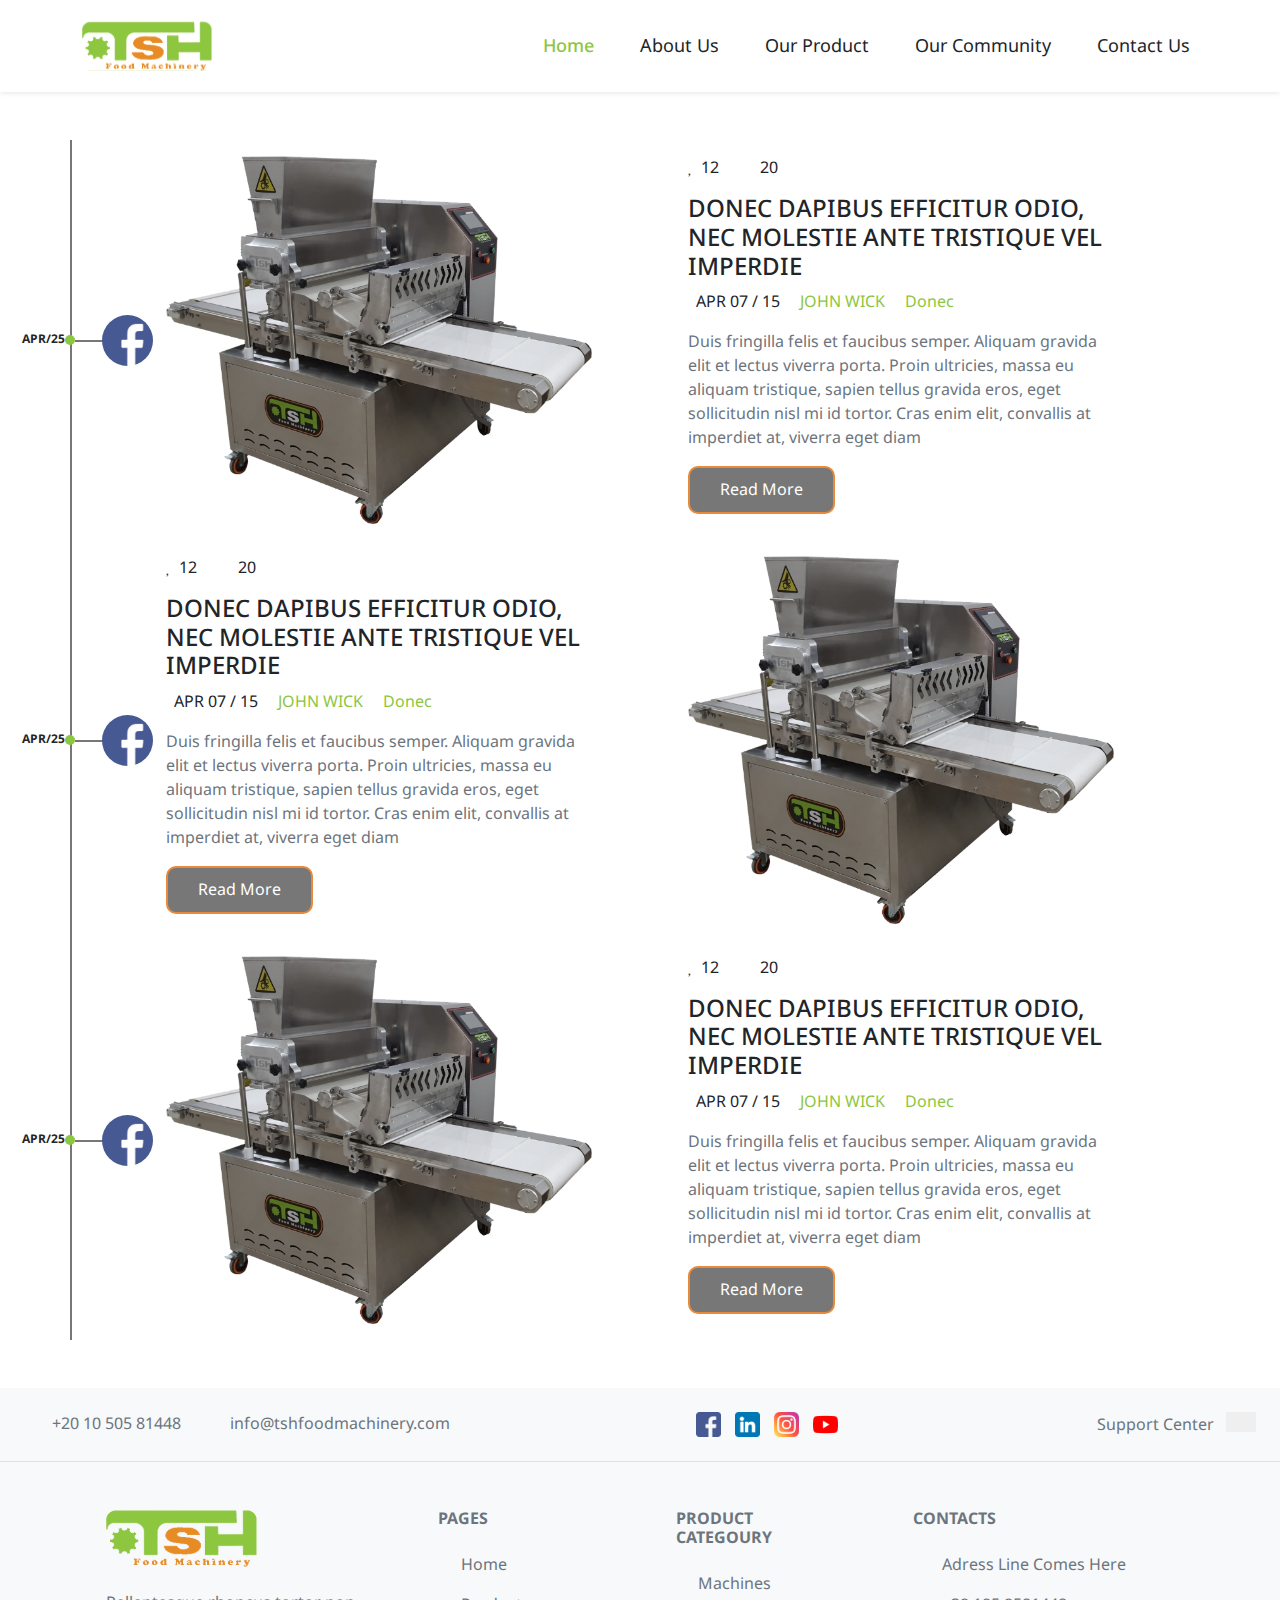
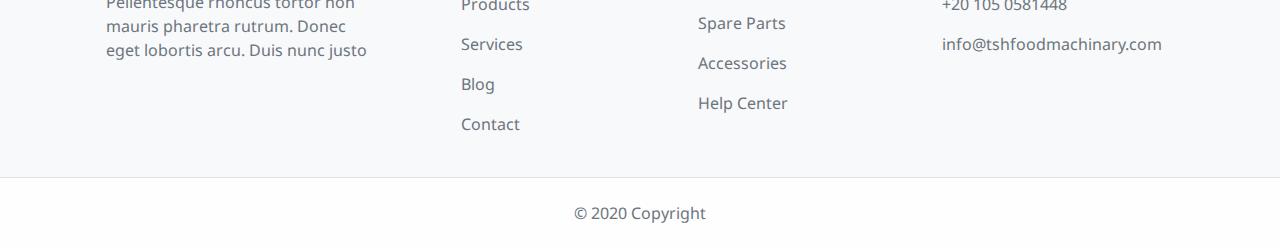
==== blog.html @ c8c3266e "blog" ====
<!DOCTYPE html>
<html lang="en">

<head>
    <meta charset="UTF-8">
    <meta http-equiv="X-UA-Compatible" content="IE=edge">
    <meta name="viewport" content="width=device-width, initial-scale=1.0">
    <meta name="description" content="This is a website for siling machiens">
    <!-- link swipper css -->
    <link rel="stylesheet" href="https://unpkg.com/swiper@8/swiper-bundle.min.css" />
    <!-- link bootstrab css -->
    <link rel="stylesheet" href="css/bootstrap.css">
    <!-- link fontawesome css -->
    <link rel="stylesheet" href="css/all.css">
    <!-- link dropify css  -->
    <link rel="stylesheet" href="css/dropify.min.css">
    <!-- link animation css  -->
    <link rel="stylesheet" href="css/animate.min.css">
    <!-- google font link  -->
    <link rel="preconnect" href="https://fonts.googleapis.com">
    <link rel="preconnect" href="https://fonts.gstatic.com" crossorigin>
    <link
        href="https://fonts.googleapis.com/css2?family=Noto+Sans+Arabic:wght@100;200;300;400;500;600;700;800;900&display=swap"
        rel="stylesheet">
    <!-- owl style  -->
    <link rel="stylesheet" href="https://cdnjs.cloudflare.com/ajax/libs/OwlCarousel2/2.3.4/assets/owl.carousel.min.css"
        integrity="sha512-tS3S5qG0BlhnQROyJXvNjeEM4UpMXHrQfTGmbQ1gKmelCxlSEBUaxhRBj/EFTzpbP4RVSrpEikbmdJobCvhE3g=="
        crossorigin="anonymous" referrerpolicy="no-referrer" />
    <link rel="stylesheet"
        href="https://cdnjs.cloudflare.com/ajax/libs/OwlCarousel2/2.3.4/assets/owl.theme.default.min.css"
        integrity="sha512-sMXtMNL1zRzolHYKEujM2AqCLUR9F2C4/05cdbxjjLSRvMQIciEPCQZo++nk7go3BtSuK9kfa/s+a4f4i5pLkw=="
        crossorigin="anonymous" referrerpolicy="no-referrer" />
    <!-- link custom style  -->
    <link rel="stylesheet" href="css/style.css">
    <title>TSH-Blog</title>
</head>

<body>
    <!-- the header area  -->
    <header id="Header" class="the-navbar"></header>


    <!-- BLOG area  -->
    <div class="blog my-5">
        <div class="container">

            <div class="row px-5">
                <span class="the-data">APR/25</span>
                <div class="profile-pic"><img src="imgs/facebook.png" alt=""></div>
                <div class="img-container px-5 py-3 col-lg-6 col-sm-12"><img src="imgs/Image 12.jpg" alt=""
                        width="100%">
                </div>
                <div class="text-container px-5 py-3 col-lg-6 col-sm-12">
                    <p class="fav">
                        <i class="fa-regular fa-heart me-1"></i>
                        <span class="me-3">12</span>
                        <i class="fa-regular fa-comment  me-1"></i>
                        <span class="me-3">20</span>
                    </p>
                    <h4 class="main-head">DONEC DAPIBUS EFFICITUR ODIO, NEC MOLESTIE ANTE TRISTIQUE VEL IMPERDIE</h4>
                    <p class="main-details">
                        <span class="main-data mx-2">APR 07 / 15</span>
                        <span class="aouther mx-2 green-txt">JOHN WICK</span>
                        <span class="type mx-2 green-txt">Donec</span>
                    </p>
                    <p class="sec-text text-secondary">Duis fringilla felis et faucibus semper. Aliquam gravida elit et
                        lectus viverra
                        porta. Proin ultricies, massa eu aliquam tristique, sapien tellus gravida eros, eget
                        sollicitudin nisl mi id tortor. Cras enim elit, convallis at imperdiet at, viverra eget diam</p>
                    <button class="read-more-btn">Read More</button>
                </div>
            </div>
            <div class="row px-5">
                <span class="the-data">APR/25</span>
                <div class="profile-pic"><img src="imgs/facebook.png" alt=""></div>
                <div class="text-container px-5 py-3 col-lg-6 col-sm-12">
                    <p class="fav">
                        <i class="fa-regular fa-heart me-1"></i>
                        <span class="me-3">12</span>
                        <i class="fa-regular fa-comment  me-1"></i>
                        <span class="me-3">20</span>
                    </p>
                    <h4 class="main-head">DONEC DAPIBUS EFFICITUR ODIO, NEC MOLESTIE ANTE TRISTIQUE VEL IMPERDIE</h4>
                    <p class="main-details">
                        <span class="main-data mx-2">APR 07 / 15</span>
                        <span class="aouther mx-2 green-txt">JOHN WICK</span>
                        <span class="type mx-2 green-txt">Donec</span>
                    </p>
                    <p class="sec-text text-secondary">Duis fringilla felis et faucibus semper. Aliquam gravida elit et
                        lectus viverra
                        porta. Proin ultricies, massa eu aliquam tristique, sapien tellus gravida eros, eget
                        sollicitudin nisl mi id tortor. Cras enim elit, convallis at imperdiet at, viverra eget diam</p>
                    <button class="read-more-btn">Read More</button>
                </div>
                <div class="img-container px-5 py-3 col-lg-6 col-sm-12"><img src="imgs/Image 12.jpg" alt=""
                        width="100%">
                </div>
            </div>
            <div class="row px-5">
                <span class="the-data">APR/25</span>
                <div class="profile-pic"><img src="imgs/facebook.png" alt=""></div>
                <div class="img-container px-5 py-3 col-lg-6 col-sm-12"><img src="imgs/Image 12.jpg" alt=""
                        width="100%">
                </div>
                <div class="text-container px-5 py-3 col-lg-6 col-sm-12">
                    <p class="fav">
                        <i class="fa-regular fa-heart me-1"></i>
                        <span class="me-3">12</span>
                        <i class="fa-regular fa-comment  me-1"></i>
                        <span class="me-3">20</span>
                    </p>
                    <h4 class="main-head">DONEC DAPIBUS EFFICITUR ODIO, NEC MOLESTIE ANTE TRISTIQUE VEL IMPERDIE</h4>
                    <p class="main-details">
                        <span class="main-data mx-2">APR 07 / 15</span>
                        <span class="aouther mx-2 green-txt">JOHN WICK</span>
                        <span class="type mx-2 green-txt">Donec</span>
                    </p>
                    <p class="sec-text text-secondary">Duis fringilla felis et faucibus semper. Aliquam gravida elit et
                        lectus viverra
                        porta. Proin ultricies, massa eu aliquam tristique, sapien tellus gravida eros, eget
                        sollicitudin nisl mi id tortor. Cras enim elit, convallis at imperdiet at, viverra eget diam</p>
                    <button class="read-more-btn">Read More</button>
                </div>
            </div>

        </div>
    </div>



    <!-- the footer area -->
    <footer id="Footer" class="the-footer"></footer>


    <!-- header and footer script include  -->

    <!-- bootstrap script include  -->
    <script src="js/bootstrap.min.js"></script>
    <!-- dropify script include  -->
    <script src="js/dropify.min.js"></script>
    <!-- jqeury script include  -->
    <script src="js/jquery-3.5.1.min.js"></script>
    <!-- swiper script cdn  -->
    <script src="https://unpkg.com/swiper@8/swiper-bundle.min.js"></script>
    <!-- fancybox script include  -->
    <script src="js/jquery.fancybox.min.js"></script>
    <!-- wow script include -->
    <script src="js/wow.min.js"></script>
    <!-- main js script include  -->
    <script src="js/main.js"></script>
    <!-- owl script  -->
    <script src="https://cdnjs.cloudflare.com/ajax/libs/OwlCarousel2/2.3.4/owl.carousel.min.js"
        integrity="sha512-bPs7Ae6pVvhOSiIcyUClR7/q2OAsRiovw4vAkX+zJbw3ShAeeqezq50RIIcIURq7Oa20rW2n2q+fyXBNcU9lrw=="
        crossorigin="anonymous" referrerpolicy="no-referrer"></script>
    <script>
        $('#Header').load("Header.html");
        $('#Footer').load("Footer.html");
    </script>

</body>

</html>
---- css/dropify.min.css ----
@charset "UTF-8";/*!
 * =============================================================
 * dropify v0.2.1 - Override your input files with style.
 * https://github.com/JeremyFagis/dropify
 *
 * (c) 2016 - Jeremy FAGIS <jeremy@fagis.fr> (http://fagis.fr)
 * =============================================================
 */@font-face{font-family:dropify;src:url(../fonts/dropify.eot);src:url(../fonts/dropify.eot#iefix) format("embedded-opentype"),url(../fonts/dropify.woff) format("woff"),url(../fonts/dropify.ttf) format("truetype"),url(../fonts/dropify.svg#dropify) format("svg");font-weight:400;font-style:normal}.dropify-font:before,.dropify-wrapper .dropify-message span.file-icon:before,.dropify-wrapper .dropify-preview .dropify-infos .dropify-infos-inner p.dropify-filename span.file-icon:before,[class*=" dropify-font-"]:before,[class^=dropify-font-]:before{font-family:dropify;font-style:normal;font-weight:400;speak:none;display:inline-block;text-decoration:inherit;width:1em;margin-left:.2em;margin-right:.2em;text-align:center;font-variant:normal;text-transform:none;line-height:1em}.dropify-wrapper,.dropify-wrapper .dropify-clear{font-family:Roboto,"Helvetica Neue",Helvetica,Arial}.dropify-wrapper.has-error .dropify-message .dropify-error,.dropify-wrapper.has-preview .dropify-clear{display:block}.dropify-font-upload:before,.dropify-wrapper .dropify-message span.file-icon:before{content:'\e800'}.dropify-font-file:before{content:'\e801'}.dropify-wrapper{display:block;position:relative;cursor:pointer;overflow:hidden;width:100%;max-width:100%;height:200px;padding:5px 10px;font-size:14px;line-height:22px;color:#777;background-color:#FFF;background-image:none;text-align:center;border:2px solid #E5E5E5;-webkit-transition:border-color .15s linear;transition:border-color .15s linear}.dropify-wrapper:hover{background-size:30px 30px;background-image:-webkit-linear-gradient(135deg,#F6F6F6 25%,transparent 25%,transparent 50%,#F6F6F6 50%,#F6F6F6 75%,transparent 75%,transparent);background-image:linear-gradient(-45deg,#F6F6F6 25%,transparent 25%,transparent 50%,#F6F6F6 50%,#F6F6F6 75%,transparent 75%,transparent);-webkit-animation:stripes 2s linear infinite;animation:stripes 2s linear infinite}.dropify-wrapper.has-error{border-color:#F34141}.dropify-wrapper.has-error:hover .dropify-errors-container{visibility:visible;opacity:1;-webkit-transition-delay:0s;transition-delay:0s}.dropify-wrapper.disabled input{cursor:not-allowed}.dropify-wrapper.disabled:hover{background-image:none;-webkit-animation:none;animation:none}.dropify-wrapper.disabled .dropify-message{opacity:.5;text-decoration:line-through}.dropify-wrapper.disabled .dropify-infos-message{display:none}.dropify-wrapper input{position:absolute;top:0;right:0;bottom:0;left:0;height:100%;width:100%;opacity:0;cursor:pointer;z-index:5}.dropify-wrapper .dropify-message{position:relative;top:50%;-webkit-transform:translateY(-50%);transform:translateY(-50%)}.dropify-wrapper .dropify-message span.file-icon{font-size:50px;color:#CCC}.dropify-wrapper .dropify-message p{margin:5px 0 0}.dropify-wrapper .dropify-message p.dropify-error{color:#F34141;font-weight:700;display:none}.dropify-wrapper .dropify-clear{display:none;position:absolute;opacity:0;z-index:7;top:10px;right:10px;background:0 0;border:2px solid #FFF;text-transform:uppercase;font-size:11px;padding:4px 8px;font-weight:700;color:#FFF;-webkit-transition:all .15s linear;transition:all .15s linear}.dropify-wrapper .dropify-clear:hover{background:rgba(255,255,255,.2)}.dropify-wrapper .dropify-preview{display:none;position:absolute;z-index:1;background-color:#FFF;padding:5px;width:100%;height:100%;top:0;right:0;bottom:0;left:0;overflow:hidden;text-align:center}.dropify-wrapper .dropify-preview .dropify-render img{top:50%;-webkit-transform:translate(0,-50%);transform:translate(0,-50%);position:relative;max-width:100%;max-height:100%;background-color:#FFF;-webkit-transition:border-color .15s linear;transition:border-color .15s linear}.dropify-wrapper .dropify-preview .dropify-render i{font-size:70px;top:50%;left:50%;-webkit-transform:translate(-50%,-50%);transform:translate(-50%,-50%);position:absolute;color:#777}.dropify-wrapper .dropify-preview .dropify-render .dropify-extension{position:absolute;top:50%;left:50%;-webkit-transform:translate(-50%,-50%);transform:translate(-50%,-50%);margin-top:10px;text-transform:uppercase;font-weight:900;letter-spacing:-.03em;font-size:13px;width:42px;white-space:nowrap;overflow:hidden;text-overflow:ellipsis}.dropify-wrapper .dropify-preview .dropify-infos{position:absolute;left:0;top:0;right:0;bottom:0;z-index:3;background:rgba(0,0,0,.7);opacity:0;-webkit-transition:opacity .15s linear;transition:opacity .15s linear}.dropify-wrapper .dropify-preview .dropify-infos .dropify-infos-inner{position:absolute;top:50%;-webkit-transform:translate(0,-40%);transform:translate(0,-40%);-webkit-backface-visibility:hidden;backface-visibility:hidden;width:100%;padding:0 20px;-webkit-transition:all .2s ease;transition:all .2s ease}.dropify-wrapper .dropify-preview .dropify-infos .dropify-infos-inner p{padding:0;margin:0;position:relative;width:100%;white-space:nowrap;overflow:hidden;text-overflow:ellipsis;color:#FFF;text-align:center;line-height:25px;font-weight:700}.dropify-wrapper .dropify-preview .dropify-infos .dropify-infos-inner p.dropify-filename span.file-icon{margin-right:2px}.dropify-wrapper .dropify-preview .dropify-infos .dropify-infos-inner p.dropify-infos-message{margin-top:15px;padding-top:15px;font-size:12px;position:relative;opacity:.5}.dropify-wrapper .dropify-preview .dropify-infos .dropify-infos-inner p.dropify-infos-message::before{content:'';position:absolute;top:0;left:50%;-webkit-transform:translate(-50%,0);transform:translate(-50%,0);background:#FFF;width:30px;height:2px}.dropify-wrapper:hover .dropify-clear,.dropify-wrapper:hover .dropify-preview .dropify-infos{opacity:1}.dropify-wrapper:hover .dropify-preview .dropify-infos .dropify-infos-inner{margin-top:-5px}.dropify-wrapper.touch-fallback{height:auto!important}.dropify-wrapper.touch-fallback:hover{background-image:none;-webkit-animation:none;animation:none}.dropify-wrapper.touch-fallback .dropify-preview{position:relative;padding:0}.dropify-wrapper.touch-fallback .dropify-preview .dropify-render{display:block;position:relative}.dropify-wrapper.touch-fallback .dropify-preview .dropify-infos .dropify-infos-inner p.dropify-infos-message::before,.dropify-wrapper.touch-fallback.has-preview .dropify-message{display:none}.dropify-wrapper.touch-fallback .dropify-preview .dropify-render .dropify-font-file{position:relative;-webkit-transform:translate(0,0);transform:translate(0,0);top:0;left:0}.dropify-wrapper.touch-fallback .dropify-preview .dropify-render .dropify-font-file::before{margin-top:30px;margin-bottom:30px}.dropify-wrapper.touch-fallback .dropify-preview .dropify-render img{position:relative;-webkit-transform:translate(0,0);transform:translate(0,0)}.dropify-wrapper.touch-fallback .dropify-preview .dropify-infos{position:relative;opacity:1;background:0 0}.dropify-wrapper.touch-fallback .dropify-preview .dropify-infos .dropify-infos-inner{position:relative;top:0;-webkit-transform:translate(0,0);transform:translate(0,0);padding:5px 90px 5px 0}.dropify-wrapper.touch-fallback .dropify-preview .dropify-infos .dropify-infos-inner p{padding:0;margin:0;position:relative;width:100%;white-space:nowrap;overflow:hidden;text-overflow:ellipsis;color:#777;text-align:left;line-height:25px}.dropify-wrapper.touch-fallback .dropify-preview .dropify-infos .dropify-infos-inner p.dropify-filename{font-weight:700}.dropify-wrapper.touch-fallback .dropify-preview .dropify-infos .dropify-infos-inner p.dropify-infos-message{margin-top:0;padding-top:0;font-size:11px;position:relative;opacity:1}.dropify-wrapper.touch-fallback .dropify-message{-webkit-transform:translate(0,0);transform:translate(0,0);padding:40px 0}.dropify-wrapper.touch-fallback .dropify-clear{top:auto;bottom:23px;opacity:1;border-color:rgba(119,119,119,.7);color:#777}.dropify-wrapper.touch-fallback:hover .dropify-preview .dropify-infos .dropify-infos-inner{margin-top:0}.dropify-wrapper .dropify-loader{position:absolute;top:15px;right:15px;display:none;z-index:9}.dropify-wrapper .dropify-loader::after{display:block;position:relative;width:20px;height:20px;-webkit-animation:rotate .6s linear infinite;animation:rotate .6s linear infinite;border-radius:100%;border-top:1px solid #CCC;border-bottom:1px solid #777;border-left:1px solid #CCC;border-right:1px solid #777;content:''}.dropify-wrapper .dropify-errors-container{position:absolute;left:0;top:0;right:0;bottom:0;z-index:3;background:rgba(243,65,65,.8);text-align:left;visibility:hidden;opacity:0;-webkit-transition:visibility 0s linear .15s,opacity .15s linear;transition:visibility 0s linear .15s,opacity .15s linear}.dropify-wrapper .dropify-errors-container ul{padding:10px 20px;margin:0;position:absolute;left:0;top:50%;-webkit-transform:translateY(-50%);transform:translateY(-50%)}.dropify-wrapper .dropify-errors-container ul li{margin-left:20px;color:#FFF;font-weight:700}.dropify-wrapper .dropify-errors-container.visible{visibility:visible;opacity:1;-webkit-transition-delay:0s;transition-delay:0s}.dropify-wrapper~.dropify-errors-container ul{padding:0;margin:15px 0}.dropify-wrapper~.dropify-errors-container ul li{margin-left:20px;color:#F34141;font-weight:700}@-webkit-keyframes stripes{from{background-position:0 0}to{background-position:60px 30px}}@keyframes stripes{from{background-position:0 0}to{background-position:60px 30px}}@-webkit-keyframes rotate{0%{-webkit-transform:rotateZ(-360deg);transform:rotateZ(-360deg)}100%{-webkit-transform:rotateZ(0);transform:rotateZ(0)}}@keyframes rotate{0%{-webkit-transform:rotateZ(-360deg);transform:rotateZ(-360deg)}100%{-webkit-transform:rotateZ(0);transform:rotateZ(0)}}
---- css/style.css ----
* {
  margin: 0;
  padding: 0;
}

body {
  font-family: 'Noto Sans Arabic', sans-serif;
}

.main-title {
  color: #fff;
  opacity: 1;
  margin: 20px 0;
  text-align: center;
  text-transform: uppercase;
  font-size: 3rem;
}

.read-more {
  opacity: 1;
  padding: 10px 20px;
  color: #fff;
  border: none;
  border-radius: 10px;
  background-image: -webkit-gradient(linear, left top, left bottom, from(#E78A3C), to(#99C455));
  background-image: linear-gradient(#E78A3C, #99C455);
  margin: 10px;
}

.overlay {
  background-size: cover;
  position: absolute;
  z-index: 2;
  width: 100%;
  height: 100%;
  background-image: -webkit-gradient(linear, left top, left bottom, from(#010101), to(#8DC63F));
  background-image: linear-gradient(#010101, #8DC63F);
  opacity: .7;
}

.orange {
  background-color: #F58520;
}

.green {
  background-color: #8DC63F;
}

.orange-txt {
  color: #F58520;
}

.green-txt {
  color: #8DC63F;
}

.line {
  width: 60px;
  height: 1px;
  position: absolute;
  right: 50%;
  -webkit-transform: translateX(50%);
          transform: translateX(50%);
}

.line::before {
  content: '';
  position: absolute;
  width: 10px;
  height: 1px;
  background-color: #F58520;
  left: -15px;
}

.line::after {
  content: '';
  position: absolute;
  width: 10px;
  height: 1px;
  background-color: #F58520;
  right: -15px;
}

.line.green::before {
  background-color: #8DC63F;
}

.line.green::after {
  background-color: #8DC63F;
}

.swiper {
  width: 100%;
  height: 100%;
}

.swiper-pagination-bullet {
  background-color: transparent;
  width: 15px;
  height: 15px;
  border: 2px solid #fff;
}

.swiper-pagination-bullet-active {
  border: none;
  background-color: #F58520;
}

.swiper-wrapper {
  height: calc(100vh - 92px);
}

.swiper-slide {
  text-align: center;
  font-size: 18px;
  /* Center slide text vertically */
  display: -webkit-box;
  display: -ms-flexbox;
  display: flex;
  -webkit-box-pack: center;
  -ms-flex-pack: center;
  justify-content: center;
  -webkit-box-align: center;
  -ms-flex-align: center;
  align-items: center;
}

.swiper-slide img {
  display: block;
  width: 100%;
  height: 100%;
  -o-object-fit: cover;
     object-fit: cover;
}

.landing .container-fluid {
  padding: 0;
}

.landing-content {
  background-size: cover;
  position: absolute;
  z-index: 3;
  width: 100%;
  height: 100%;
  display: -webkit-box;
  display: -ms-flexbox;
  display: flex;
  -webkit-box-orient: vertical;
  -webkit-box-direction: normal;
      -ms-flex-direction: column;
          flex-direction: column;
  -webkit-box-align: center;
      -ms-flex-align: center;
          align-items: center;
  -webkit-box-pack: center;
      -ms-flex-pack: center;
          justify-content: center;
}

.landing-content p {
  color: #fafafa;
  width: 100%;
  text-align: center;
  margin: 20px 0;
}

.status .orange .img-area {
  padding: 20px;
  border-radius: 50%;
  background-color: #fff;
  border: 5px solid #D49A2A;
}

.status .green .img-area {
  padding: 20px;
  border-radius: 50%;
  background-color: #fff;
  border: 5px solid #ABB23E;
}

.status .head-txt {
  text-transform: capitalize;
  font-size: 2rem;
  font-weight: bold;
}

.status .sec-txt {
  color: #f0f0f0;
  width: 100%;
  font-size: .8rem;
  letter-spacing: 1px;
}

.welcome .wel-text {
  position: relative;
}

.welcome .green-txt {
  font-size: 18px;
}

.about h3 {
  font-size: 28px;
  letter-spacing: 1.8px;
}

.about h6 {
  font-size: 22px;
  font-weight: 300;
  line-height: 2;
}

.about .sec-about .orange-txt {
  position: relative;
}

.about .sec-about .green-txt {
  position: relative;
}

.about .sec-about .orange-txt::before {
  font-family: "Font Awesome 6 Free";
  font-weight: 900;
  content: '\f0ad';
  position: absolute;
  left: -30px;
  color: #F58520;
}

.about .sec-about .green-txt::before {
  font-family: "Font Awesome 6 Free";
  font-weight: 900;
  content: '\f0ad';
  position: absolute;
  left: -30px;
  color: #8DC63F;
}

.our-machiens {
  position: relative;
}

.our-machiens .row {
  overflow: hidden;
}

.our-machiens .buttons-div button {
  padding: 5px 25px;
  border-radius: 10px;
  border: none;
}

@media screen and (max-width: 768px) {
  .our-machiens .buttons-div button {
    padding: 5px 10px;
    margin: 10px 0;
  }
}

.our-machiens .custom {
  position: relative;
}

@media screen and (max-width: 768px) {
  .our-machiens .custom .info-div .machine-name {
    font-size: 16px;
  }
}

@media screen and (max-width: 768px) {
  .our-machiens .custom .info-div .sec-text {
    font-size: 12px;
  }
}

.our-machiens .custom::after {
  content: '';
  position: absolute;
  right: -97px;
  bottom: 0;
  height: 0;
  width: 0;
  z-index: 2;
  border-bottom: 900px solid #f8f9fa;
  border-right: 100px solid transparent;
}

.our-machiens .custom .products-div {
  position: relative;
  margin-top: 20px;
  -ms-flex-wrap: wrap;
      flex-wrap: wrap;
}

.our-machiens .custom .products-div .prod-img {
  min-width: 60px;
  min-height: 60px;
  border-radius: 50%;
  border: 1px solid #F58520;
  display: -webkit-box;
  display: -ms-flexbox;
  display: flex;
  -webkit-box-align: center;
      -ms-flex-align: center;
          align-items: center;
  -webkit-box-pack: center;
      -ms-flex-pack: center;
          justify-content: center;
  margin: 5px;
  background-color: #fff;
}

.our-machiens .custom .products-div .prod-img img {
  max-width: 40px;
}

@media screen and (max-width: 768px) {
  .our-machiens .custom .products-div .prod-img img {
    max-width: 35px;
  }
}

@media screen and (max-width: 768px) {
  .our-machiens .custom .products-div .prod-img {
    min-width: 50px;
    min-height: 50px;
  }
}

.our-machiens .custom .products-div::before {
  content: 'machine products';
  position: absolute;
  background-image: -webkit-gradient(linear, left top, left bottom, from(#E78A3C), to(#99C455));
  background-image: linear-gradient(#E78A3C, #99C455);
  max-width: 200px;
  min-width: 140px;
  height: 25px;
  border-bottom-right-radius: 15px;
  border-top-right-radius: 15px;
  text-align: center;
  left: -0px;
  top: -25px;
  color: #fff;
}

.our-machiens .swiper-pagination-bullet {
  width: 10px;
  height: 10px;
}

.our-machiens .swiper-horizontal > .swiper-pagination-bullets,
.our-machiens .swiper-pagination-bullets.swiper-pagination-horizontal {
  right: -50px;
  left: unset;
}

.owl .owl-theme .owl-nav {
  display: none;
}

.owl .owl-theme .owl-dots .owl-dot span {
  background: #fff;
  border: 1px solid #9f9f9f;
  width: 15px;
  height: 15px;
  -webkit-transition: 1s;
  transition: 1s;
}

.owl .owl-theme .owl-dots .owl-dot.active span,
.owl .owl-theme .owl-dots .owl-dot:hover span {
  border: none;
  background-color: #F58520;
}

.owl .item .card {
  border: 1px solid #f0f0f0;
  border-radius: 0 0 20px 20px;
  margin-bottom: 20px;
}

.owl .item .card .card-img-top {
  border-bottom: 1px solid #f0f0f0;
  display: -webkit-box;
  display: -ms-flexbox;
  display: flex;
  -webkit-box-align: center;
      -ms-flex-align: center;
          align-items: center;
  -webkit-box-pack: center;
      -ms-flex-pack: center;
          justify-content: center;
  position: relative;
  height: 500px;
  background-color: #e8e8e8;
}

.owl .item .card .card-img-top .card-buttons {
  position: absolute;
  top: 10px;
  left: 10px;
  display: -webkit-box;
  display: -ms-flexbox;
  display: flex;
  -webkit-box-orient: vertical;
  -webkit-box-direction: normal;
      -ms-flex-direction: column;
          flex-direction: column;
  gap: 10px;
  z-index: 2;
}

.owl .item .card .card-img-top .card-buttons .out-stock,
.owl .item .card .card-img-top .card-buttons .new {
  padding: 5px 15px;
  background-color: #FF0000;
  border: none;
  outline: none;
  border-radius: 10px;
  color: #fff;
}

.owl .item .card .card-img-top .card-buttons .new {
  background-color: #8DC63F;
}

.owl .item .card .card-img-top .heart {
  position: absolute;
  right: 10px;
  top: 10px;
  width: 35px;
  height: 35px;
  padding: 15px;
  background-color: #f0f0f0;
  border-radius: 50%;
}

.owl .item .card .card-img-top .heart i {
  position: absolute;
  top: 50%;
  left: 50%;
  -webkit-transform: translate(-50%, -50%);
          transform: translate(-50%, -50%);
}

.owl .item .card .card-img-top .veiw-details {
  position: absolute;
  background: transparent;
  color: #fff;
  border: 1px solid #fff;
  padding: 5px 10px;
  border-radius: 10px;
  z-index: 0;
  top: 50%;
  left: 50%;
  -webkit-transform: translate(-50%, -50%);
          transform: translate(-50%, -50%);
  opacity: 0;
  -webkit-transition: 1s;
  transition: 1s;
}

.owl .item .card .card-img-top::before {
  content: '';
  position: absolute;
  width: 100%;
  height: 100%;
  background-image: -webkit-gradient(linear, left top, left bottom, from(#E78A3C), to(#99C455));
  background-image: linear-gradient(#E78A3C, #99C455);
  opacity: 0;
  z-index: 1;
  -webkit-transition: 1s;
  transition: 1s;
}

.owl .item .card .card-img-top:hover::before {
  opacity: .5;
}

.owl .item .card .card-img-top:hover .veiw-details {
  z-index: 2;
  opacity: 1;
}

.owl .item .card .machine-products {
  padding: 10px;
  color: #fff;
  width: 200px;
  font-size: 14px;
  border-radius: 24px;
  background-image: -webkit-gradient(linear, left top, left bottom, from(#E78A3C), to(#99C455));
  background-image: linear-gradient(#E78A3C, #99C455);
}

.owl .item .card .prods {
  -ms-flex-wrap: wrap;
      flex-wrap: wrap;
  -webkit-box-pack: center;
      -ms-flex-pack: center;
          justify-content: center;
  gap: 10px;
}

.owl .item .card .prods .prod {
  width: 60px;
  height: 60px;
  border: 1px solid #9f9f9f;
  border-radius: 50%;
  padding: 10px;
  display: -webkit-box;
  display: -ms-flexbox;
  display: flex;
  -webkit-box-align: center;
      -ms-flex-align: center;
          align-items: center;
  -webkit-box-pack: center;
      -ms-flex-pack: center;
          justify-content: center;
  overflow: hidden;
}

.owl .item .card .prods .prod img {
  width: 40px;
  height: unset;
}

.supscripe .row {
  position: relative;
}

.supscripe .row .overlay {
  z-index: -1;
}

.supscripe .row .main-title {
  font-size: 24px;
}

.supscripe .row input {
  padding: 10px;
  border-radius: 10px;
  border: 1px solid #F58520;
  outline: none;
  font-size: 14px;
  min-width: 200px;
  color: #000;
  background-color: #ffffff5c;
}

.accessories {
  position: relative;
}

.accessories .card {
  border-radius: 30px !important;
}

.accessories .card .card-img-top {
  border-bottom: 1px solid #f0f0f0;
  display: -webkit-box;
  display: -ms-flexbox;
  display: flex;
  -webkit-box-align: center;
      -ms-flex-align: center;
          align-items: center;
  -webkit-box-pack: center;
      -ms-flex-pack: center;
          justify-content: center;
  position: relative;
  height: unset !important;
  background-color: unset !important;
  padding: 20px 0;
}

.accessories .card .card-img-top .products-img {
  position: absolute;
  top: 10px;
  left: 10px;
  z-index: 1;
  width: 50px;
  height: 50px;
  border-radius: 50%;
  overflow: hidden;
  border: 1px solid #E78A3C;
  -webkit-box-align: center;
      -ms-flex-align: center;
          align-items: center;
  -webkit-box-pack: center;
      -ms-flex-pack: center;
          justify-content: center;
}

.accessories .card .card-img-top span {
  position: absolute;
  top: 60px;
  left: 10px;
  font-size: 14px;
  color: #777;
}

.accessories .card .card-img-top:hover::before {
  z-index: -1 !important;
  opacity: 0 !important;
}

.accessories .card .veiw-details {
  background: transparent;
  color: #777;
  border: 1px solid #e3e3e3;
  padding: 5px 15px;
  border-radius: 15px;
  -webkit-transition: 1s;
  transition: 1s;
}

.accessories .card .veiw-details:hover {
  color: #fff;
  background-image: -webkit-gradient(linear, left top, left bottom, from(#E78A3C), to(#99C455));
  background-image: linear-gradient(#E78A3C, #99C455);
}

.customer-review .col-12 {
  background-image: -webkit-gradient(linear, left top, left bottom, from(#E78A3C), to(#99C455));
  background-image: linear-gradient(#E78A3C, #99C455);
  background-size: cover;
}

.customer-review .col-12 i {
  font-size: 28px;
  display: block;
  -webkit-animation: arrow-animation 1s linear infinite;
          animation: arrow-animation 1s linear infinite;
}

@media (min-width: 1053px) {
  .row .details:not(:last-child) {
    border-right: 1px solid #99c4558f;
  }
}

.about .our {
  display: -webkit-box;
  display: -ms-flexbox;
  display: flex;
  -webkit-box-align: center;
      -ms-flex-align: center;
          align-items: center;
}

.about .our .line {
  position: unset;
}

.about .achievements {
  position: relative;
}

.about .achievements .achive-line {
  position: absolute;
  height: calc(100% + 80px);
  width: 3px;
  background-color: #777;
  top: -50px;
  left: -40px;
  z-index: -1;
}

.about .achievements::after, .about .achievements::before {
  content: '';
  position: absolute;
  width: 30px;
  height: 30px;
  border-radius: 50%;
  background-image: -webkit-gradient(linear, left top, left bottom, from(#E78A3C), to(#99C455));
  background-image: linear-gradient(#E78A3C, #99C455);
  left: -55px;
}

.about .achievements::after {
  top: -50px;
}

.about .achievements::before {
  bottom: -50px;
}

.about .achievements .achive-title {
  margin-left: 50px;
}

.about .achievements .achive-main-title {
  position: relative;
}

.about .achievements .achive-main-title .orange-txt {
  position: absolute;
  left: -70px;
  top: 50%;
  -webkit-transform: translateY(-50%);
          transform: translateY(-50%);
  font-size: 12px;
  font-weight: bold;
}

.about .achievements .achive-main-title::before {
  content: '';
  position: absolute;
  width: 80px;
  height: 2px;
  left: -90px;
  top: 70%;
  background-color: #777;
}

.about .achievements .achive-main-title::after {
  content: '';
  position: absolute;
  width: 10px;
  height: 10px;
  border-radius: 50%;
  background-color: #8DC63F;
  left: -94px;
  top: 50%;
}

.about-2 h2 {
  margin-top: 15px !important;
}

.about-2 .orange .img-area {
  padding: 20px;
  border-radius: 50%;
  background-color: #fff;
  border: 5px solid #D49A2A;
}

.about-2 .green .img-area {
  padding: 20px;
  border-radius: 50%;
  background-color: #fff;
  border: 5px solid #ABB23E;
}

.about-2 .head-txt {
  text-transform: capitalize;
  font-size: 2rem;
  font-weight: bold;
}

.about-2 .sec-txt {
  color: #f0f0f0;
  width: 100%;
  font-size: .8rem;
  letter-spacing: 1px;
}

.contact-us .map-area {
  position: relative;
}

.contact-us .map-area::after {
  content: '';
  position: absolute;
  width: 100%;
  height: 100%;
  background-image: -webkit-gradient(linear, left top, left bottom, from(#010101), to(#8DC63F));
  background-image: linear-gradient(#010101, #8DC63F);
  opacity: .3;
  z-index: 1;
  top: 0;
  left: 0;
}

.contact-us .location {
  position: absolute;
  top: 50%;
  left: 50%;
  -webkit-transform: translate(-50%, -50%);
          transform: translate(-50%, -50%);
  z-index: 2;
  min-width: 250px;
}

.contact-us .location img {
  width: 50px;
}

.contact-us .location span {
  font-size: 10px;
  background-color: #292929;
  padding: 0 10px;
  color: #fff;
  border-radius: 10px;
}

.contact-us .contact-info .icon {
  background-image: -webkit-gradient(linear, left top, left bottom, from(#E78A3C), to(#99C455));
  background-image: linear-gradient(#E78A3C, #99C455);
  width: 50px;
  height: 50px;
  line-height: 50px;
  border-radius: 6px;
  color: #fff;
  text-align: center;
}

.contact-us .contact-info .follow-icons a {
  text-decoration: none;
  margin: 0 5px;
}

.contact-us .contact-info .follow-icons i {
  color: #8f8f8f;
  background-color: #f0f0f0;
  padding: 10px;
  border-radius: 50%;
  font-size: 14px;
  border: 1px solid rgba(0, 0, 0, 0.521);
}

.contact-us .send-mail input,
.contact-us .send-mail textarea {
  width: 100%;
  padding: 10px 20px;
  border: 2px solid #E78A3C;
  border-radius: 10px;
  margin: 10px;
  resize: none;
  outline: none;
}

.contact-us .send-mail .submit button {
  border: none;
  background-image: -webkit-gradient(linear, left top, left bottom, from(#E78A3C), to(#99C455));
  background-image: linear-gradient(#E78A3C, #99C455);
  color: #fff;
  padding: 10px 30px;
  border-radius: 10px;
  font-size: 22px;
}

.photo-galary .galary-title {
  margin-bottom: 0;
  padding: 10px 15px;
  cursor: pointer;
}

.photo-galary .galary-title.active {
  background-color: #8DC63F;
  border-radius: 10px;
}

.gallery-area #gallery {
  padding-top: 40px;
}

@media screen and (min-width: 991px) {
  .gallery-area #gallery {
    padding: 60px 30px 0 30px;
  }
}

.gallery-area .img-wrapper {
  position: relative;
  margin-top: 15px;
}

.gallery-area .img-wrapper img {
  width: 100%;
}

.gallery-area .img-overlay {
  background: rgba(0, 0, 0, 0.7);
  width: 100%;
  height: 100%;
  position: absolute;
  top: 0;
  left: 0;
  display: -webkit-box;
  display: -ms-flexbox;
  display: flex;
  -webkit-box-pack: center;
      -ms-flex-pack: center;
          justify-content: center;
  -webkit-box-align: center;
      -ms-flex-align: center;
          align-items: center;
  opacity: 0;
}

.gallery-area .img-overlay i {
  color: #fff;
  font-size: 3em;
}

.gallery-area #overlay {
  background: rgba(0, 0, 0, 0.7);
  width: 100%;
  height: 100%;
  position: fixed;
  top: 0;
  left: 0;
  display: -webkit-box;
  display: -ms-flexbox;
  display: flex;
  -webkit-box-pack: center;
      -ms-flex-pack: center;
          justify-content: center;
  -webkit-box-align: center;
      -ms-flex-align: center;
          align-items: center;
  z-index: 999;
  -webkit-user-select: none;
  -moz-user-select: none;
  -ms-user-select: none;
  user-select: none;
}

.gallery-area #overlay img {
  margin: 0;
  width: 80%;
  height: auto;
  -o-object-fit: contain;
     object-fit: contain;
  padding: 5%;
}

@media screen and (min-width: 768px) {
  .gallery-area #overlay img {
    width: 60%;
  }
}

@media screen and (min-width: 1200px) {
  .gallery-area #overlay img {
    width: 50%;
  }
}

.gallery-area #nextButton {
  color: #fff;
  font-size: 2em;
  -webkit-transition: opacity 0.8s;
  transition: opacity 0.8s;
}

.gallery-area #nextButton:hover {
  opacity: 0.7;
}

@media screen and (min-width: 768px) {
  .gallery-area #nextButton {
    font-size: 3em;
  }
}

.gallery-area #prevButton {
  color: #fff;
  font-size: 2em;
  -webkit-transition: opacity 0.8s;
  transition: opacity 0.8s;
}

.gallery-area #prevButton:hover {
  opacity: 0.7;
}

@media screen and (min-width: 768px) {
  .gallery-area #prevButton {
    font-size: 3em;
  }
}

.gallery-area #exitButton {
  color: #fff;
  font-size: 2em;
  -webkit-transition: opacity 0.8s;
  transition: opacity 0.8s;
  position: absolute;
  top: 15px;
  right: 15px;
}

.gallery-area #exitButton:hover {
  opacity: 0.7;
}

@media screen and (min-width: 768px) {
  .gallery-area #exitButton {
    font-size: 3em;
  }
}

.blog .container {
  position: relative;
}

.blog .container::before {
  content: '';
  position: absolute;
  height: 100%;
  width: 2px;
  left: 0;
  background-color: #777;
}

.blog .container .row {
  position: relative;
}

.blog .container .row .the-data {
  position: absolute;
  left: -60px;
  font-size: 12px;
  font-weight: bold;
  top: 50%;
  -webkit-transform: translateY(-50%);
          transform: translateY(-50%);
  z-index: 2;
}

.blog .container .row .profile-pic {
  position: absolute;
  left: 20px;
  width: 75px;
  height: 50px;
  top: 50%;
  -webkit-transform: translateY(-50%);
          transform: translateY(-50%);
}

.blog .container .row .profile-pic img {
  border-radius: 50%;
  width: 100%;
  z-index: 1;
}

.blog .container .row .profile-pic::before {
  content: '';
  position: absolute;
  width: 30px;
  height: 2px;
  background-color: #777;
  left: -15px;
  top: 50%;
  z-index: -100;
}

.blog .container .row .profile-pic::after {
  content: '';
  position: absolute;
  width: 10px;
  height: 10px;
  border-radius: 50%;
  background-color: #8DC63F;
  left: -25px;
  top: 50%;
  -webkit-transform: translateY(-50%);
          transform: translateY(-50%);
  z-index: -100;
}

.blog .read-more-btn {
  padding: 10px 30px;
  background-color: #777;
  color: #fff;
  border: 2px solid #E78A3C;
  border-radius: 10px;
  outline: none;
}

@-webkit-keyframes arrow-animation {
  0% {
    -webkit-transform: translateY(10px);
            transform: translateY(10px);
  }
  50% {
    -webkit-transform: translateY(0);
            transform: translateY(0);
  }
  100% {
    -webkit-transform: translateY(10px);
            transform: translateY(10px);
  }
}

@keyframes arrow-animation {
  0% {
    -webkit-transform: translateY(10px);
            transform: translateY(10px);
  }
  50% {
    -webkit-transform: translateY(0);
            transform: translateY(0);
  }
  100% {
    -webkit-transform: translateY(10px);
            transform: translateY(10px);
  }
}
/*# sourceMappingURL=style.css.map */
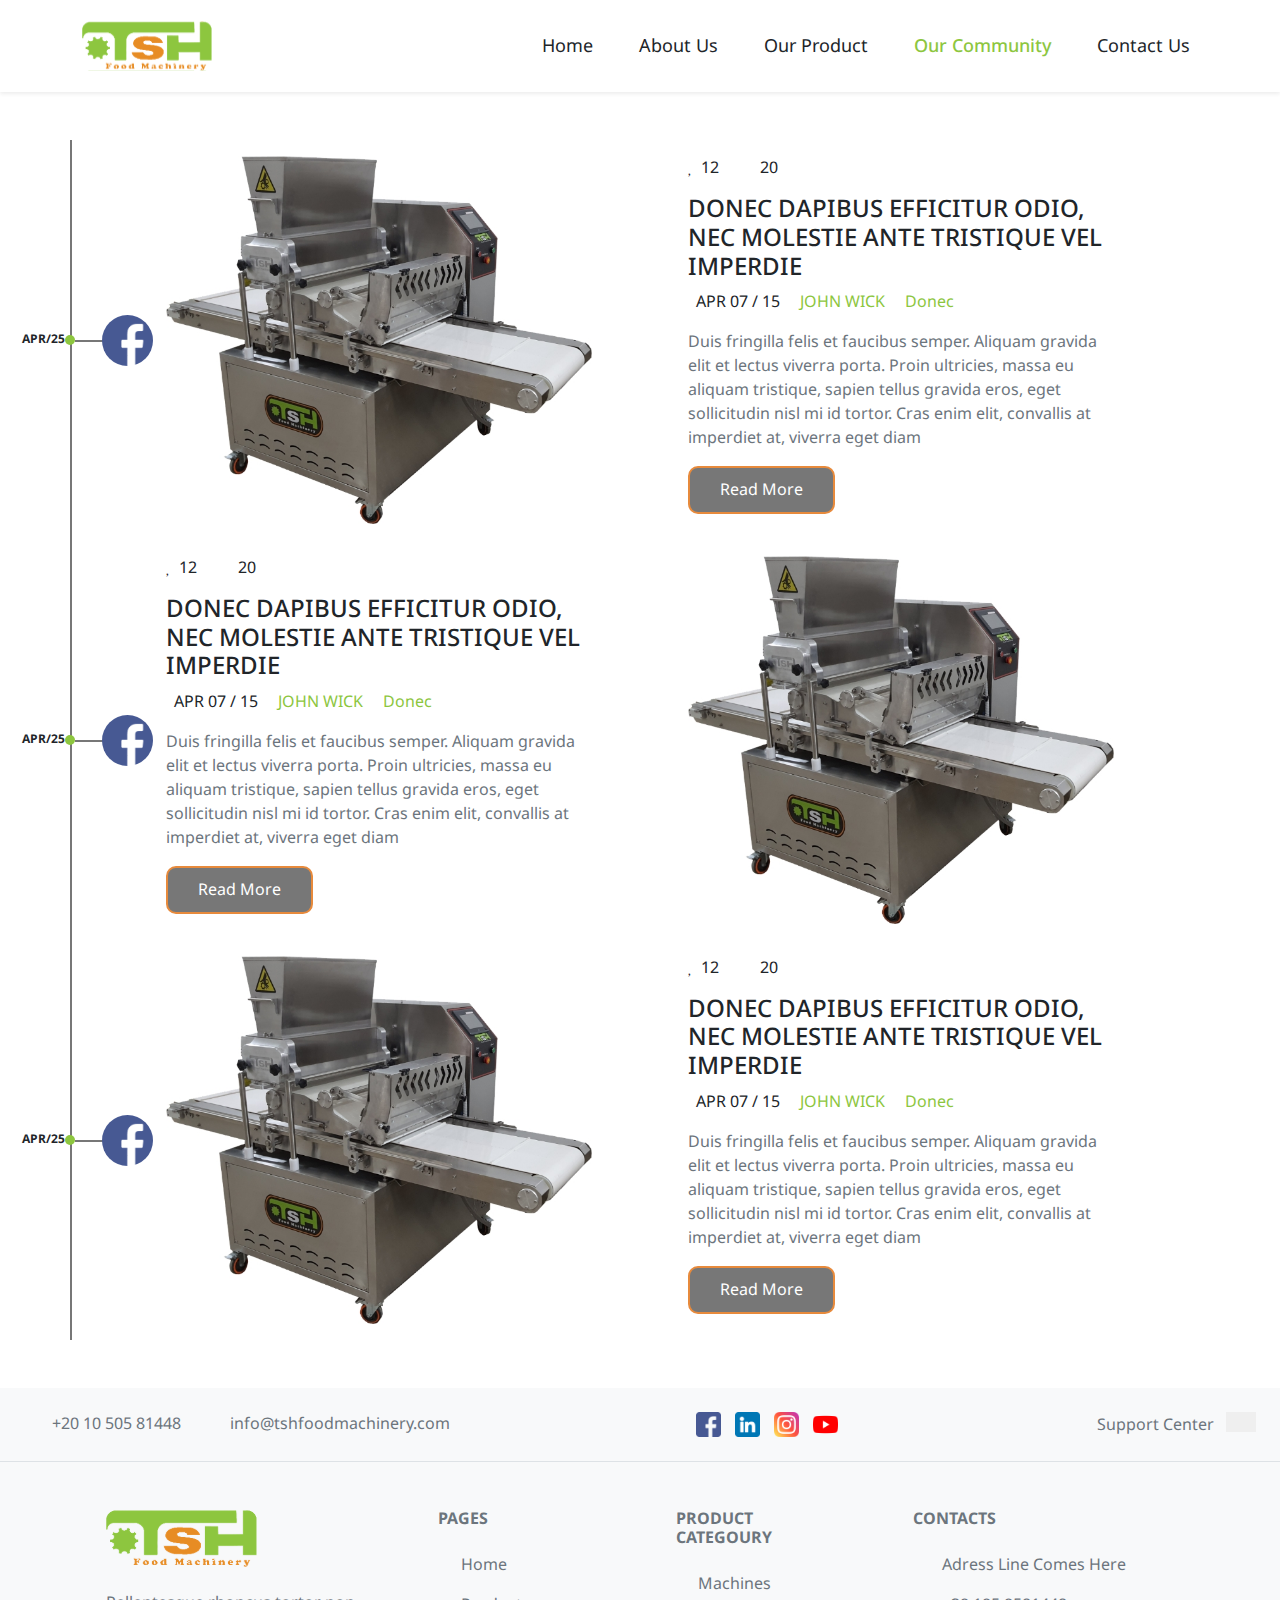
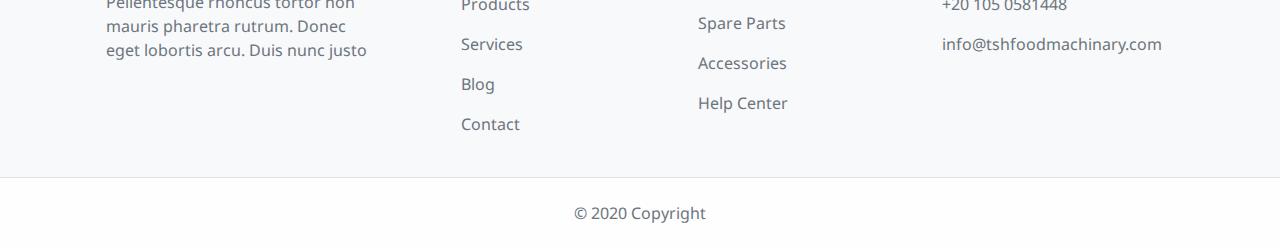
==== commit 02f4d5a9: "blog-post page done" ====
--- a/blog.html
+++ b/blog.html
@@ -67,7 +67,7 @@
                         lectus viverra
                         porta. Proin ultricies, massa eu aliquam tristique, sapien tellus gravida eros, eget
                         sollicitudin nisl mi id tortor. Cras enim elit, convallis at imperdiet at, viverra eget diam</p>
-                    <button class="read-more-btn">Read More</button>
+                    <a href="blog-post.html"><button class="read-more-btn">Read More</button></a>
                 </div>
             </div>
             <div class="row px-5">
@@ -90,7 +90,7 @@
                         lectus viverra
                         porta. Proin ultricies, massa eu aliquam tristique, sapien tellus gravida eros, eget
                         sollicitudin nisl mi id tortor. Cras enim elit, convallis at imperdiet at, viverra eget diam</p>
-                    <button class="read-more-btn">Read More</button>
+                    <a href="blog-post.html"><button class="read-more-btn">Read More</button></a>
                 </div>
                 <div class="img-container px-5 py-3 col-lg-6 col-sm-12"><img src="imgs/Image 12.jpg" alt=""
                         width="100%">
@@ -119,7 +119,7 @@
                         lectus viverra
                         porta. Proin ultricies, massa eu aliquam tristique, sapien tellus gravida eros, eget
                         sollicitudin nisl mi id tortor. Cras enim elit, convallis at imperdiet at, viverra eget diam</p>
-                    <button class="read-more-btn">Read More</button>
+                    <a href="blog-post.html"><button class="read-more-btn">Read More</button></a>
                 </div>
             </div>
 
--- a/css/style.css
+++ b/css/style.css
@@ -842,8 +842,9 @@
 
 .photo-galary .galary-title {
   margin-bottom: 0;
-  padding: 10px 15px;
+  padding: 5px 10px;
   cursor: pointer;
+  font-size: 12px;
 }
 
 .photo-galary .galary-title.active {
